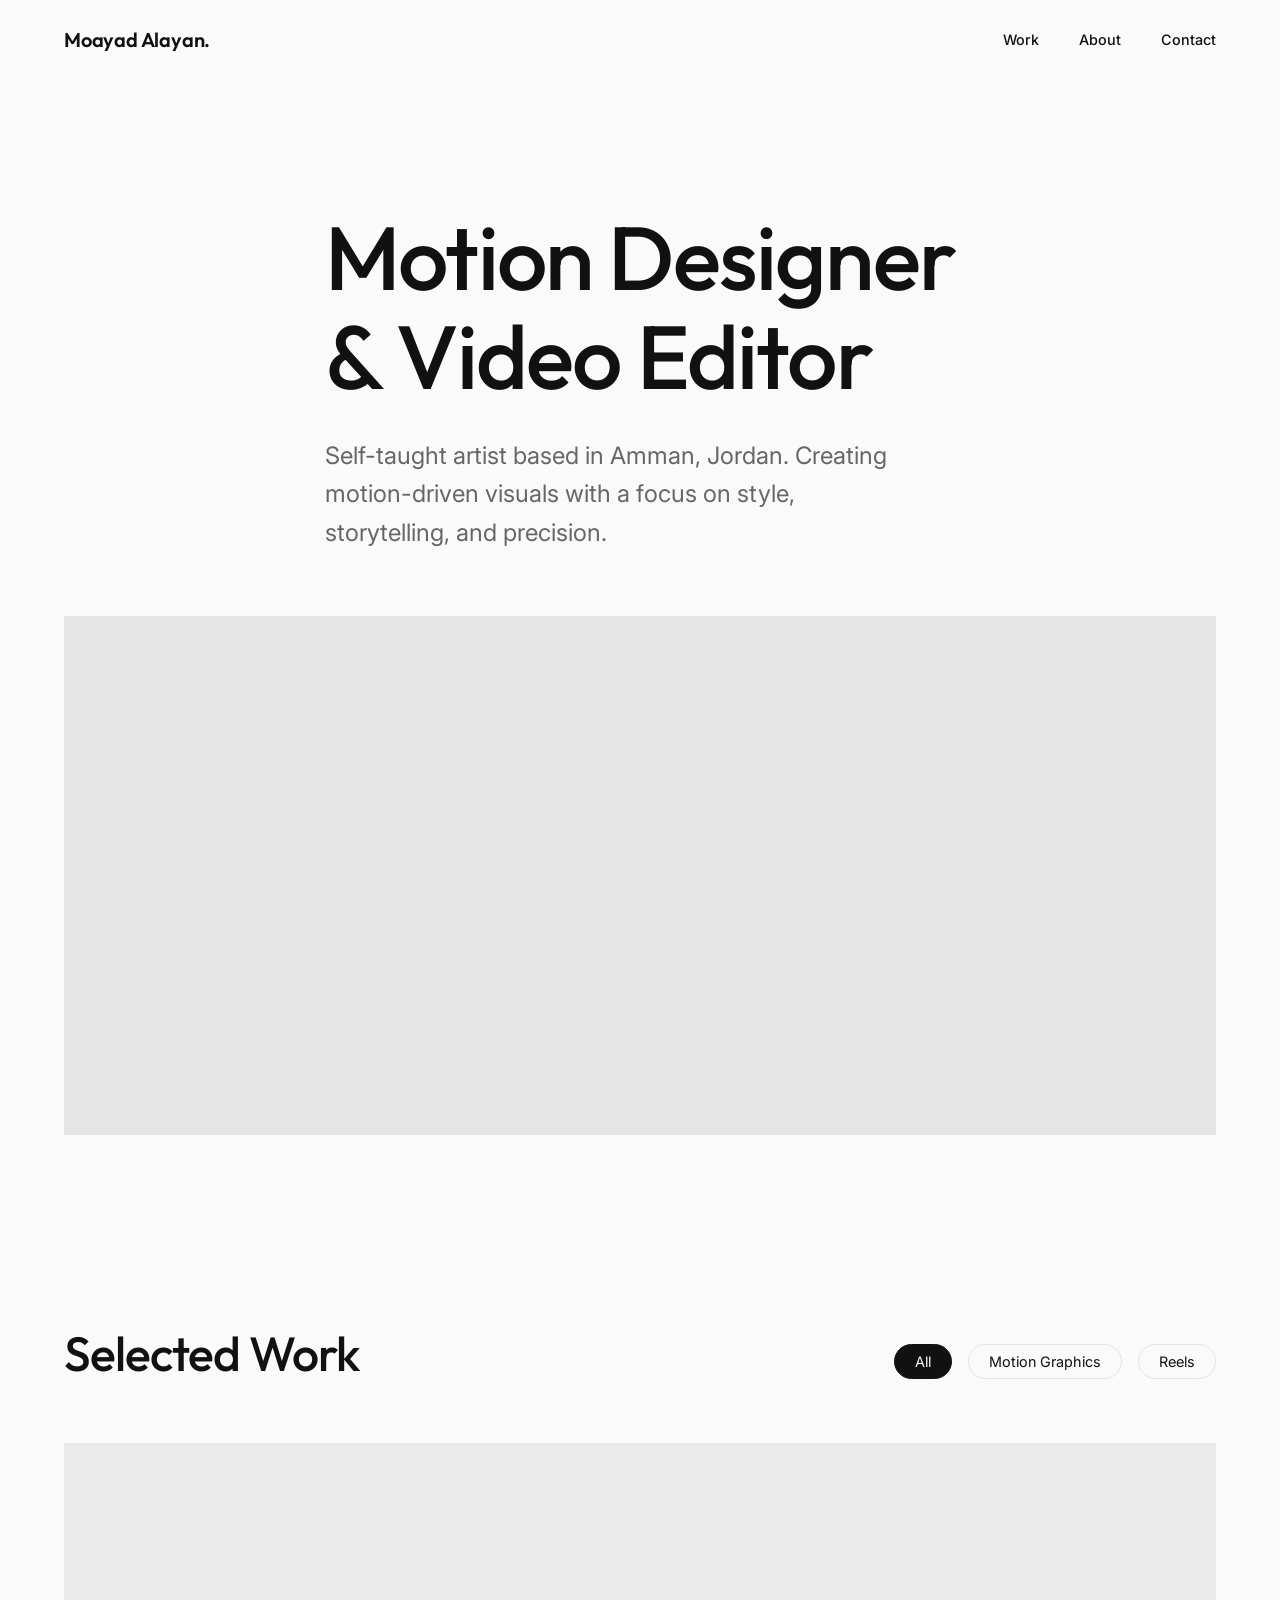
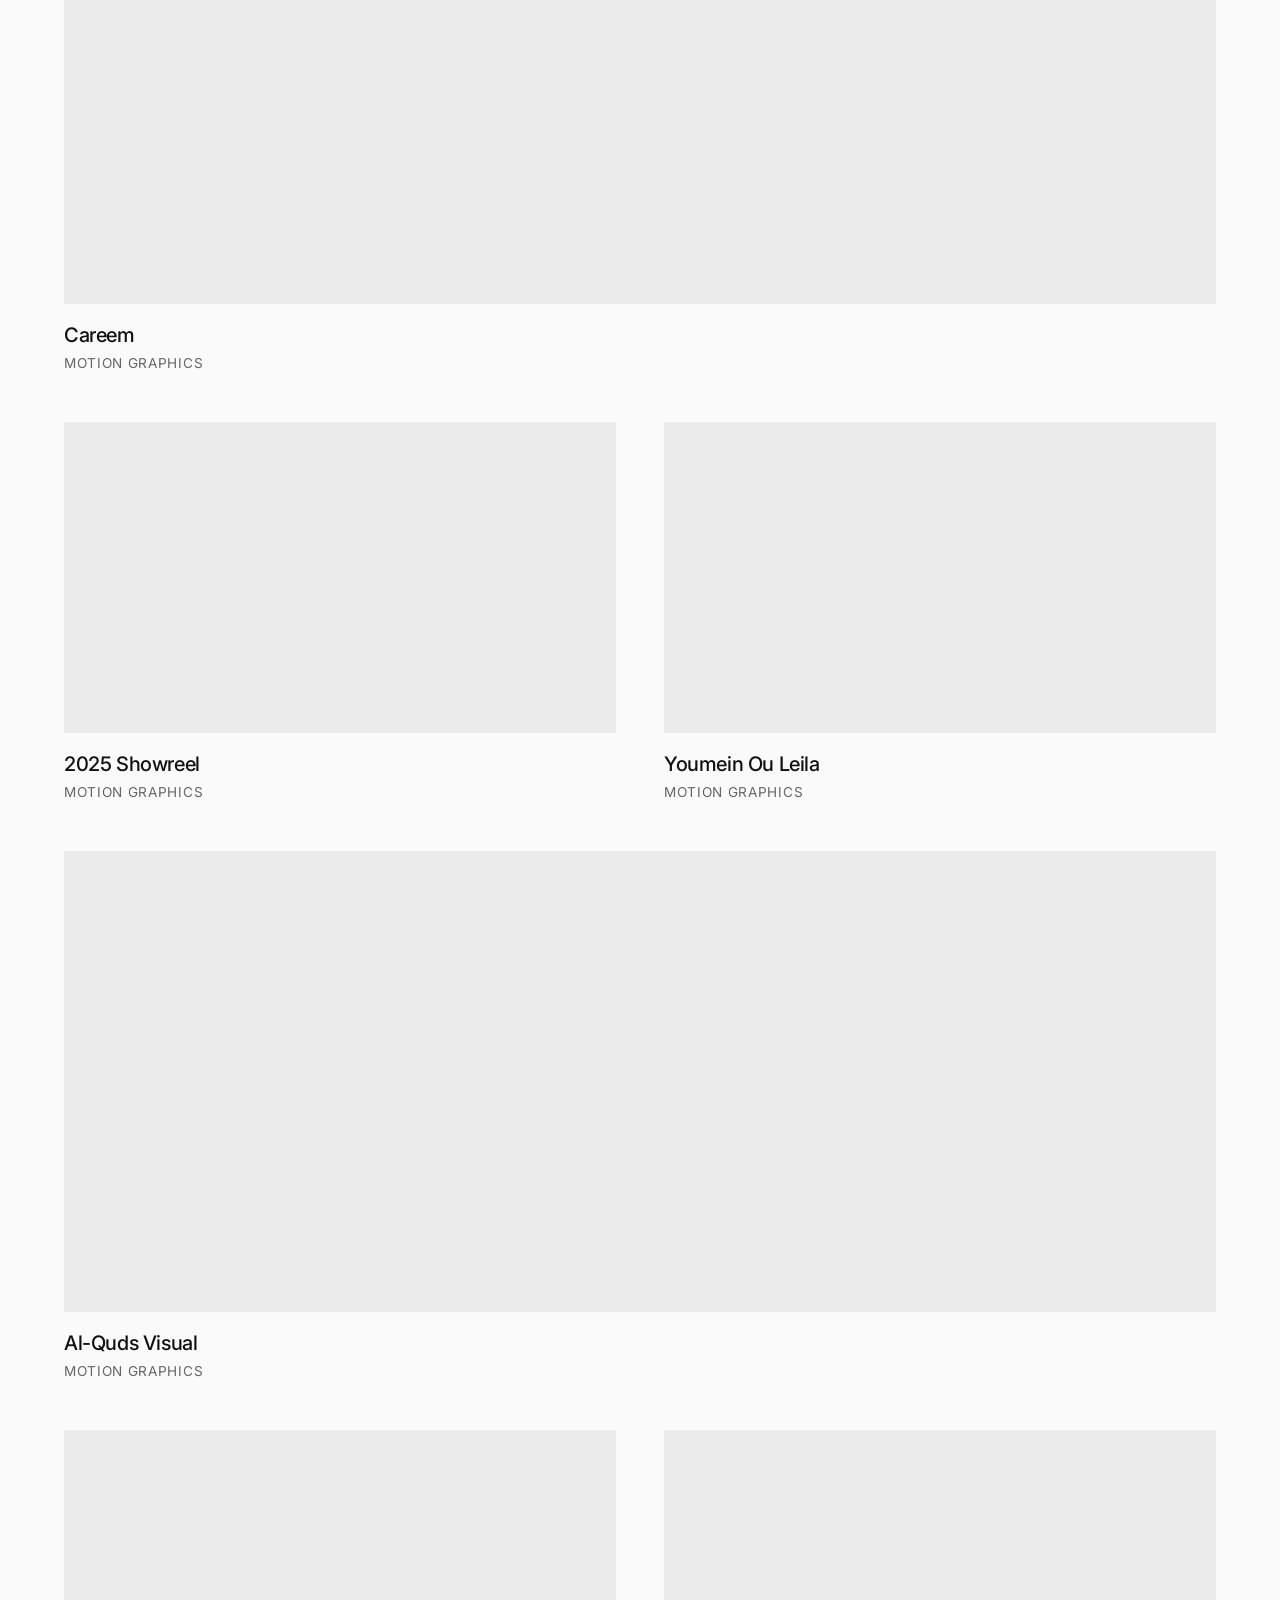
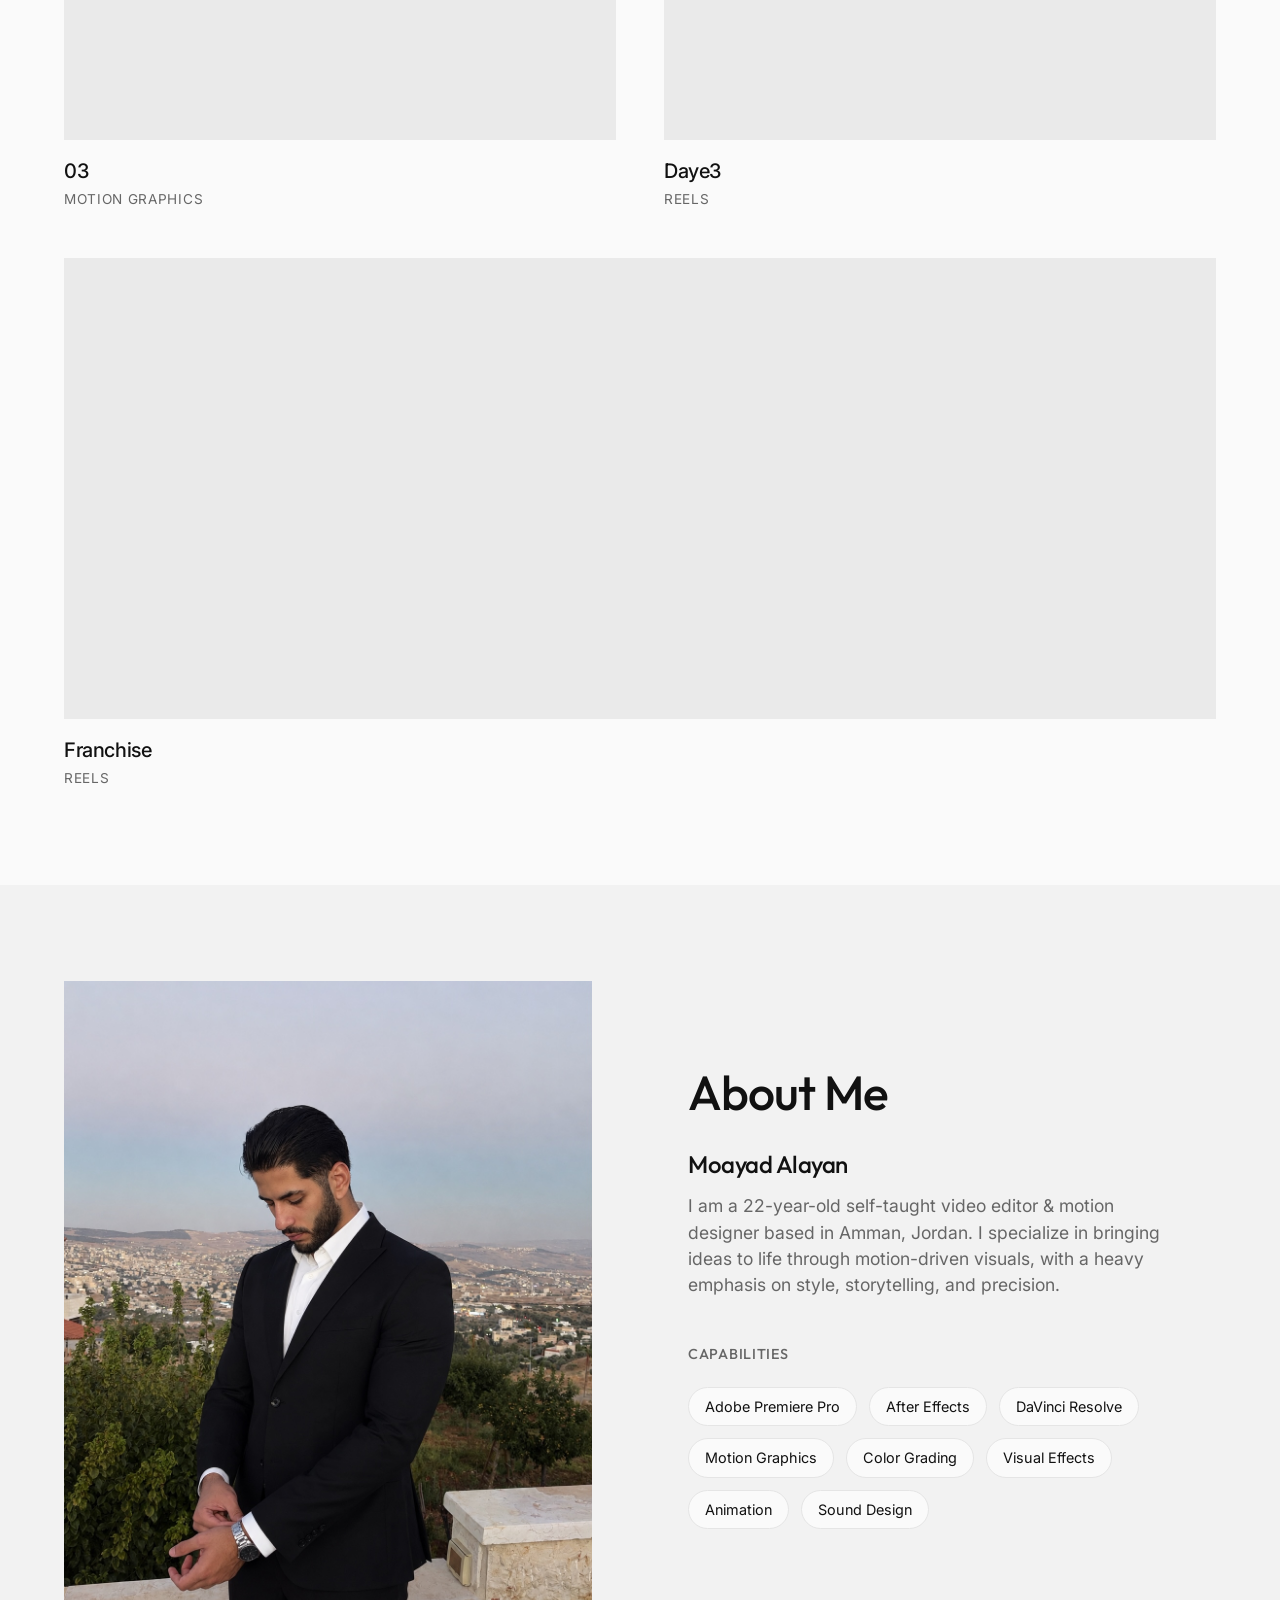
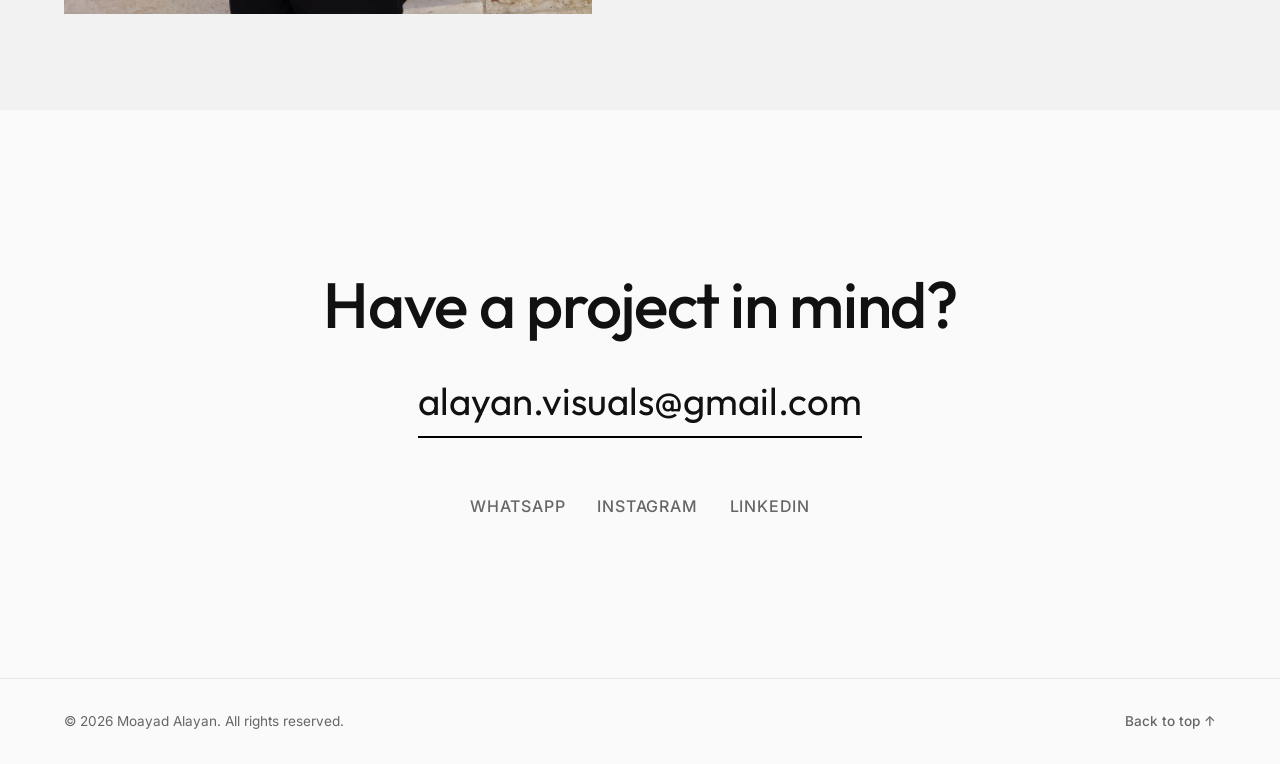
==== index.html @ dfed9bae "Initial commit" ====
<!DOCTYPE html>
<html lang="en">
<head>
    <meta charset="UTF-8">
    <meta name="viewport" content="width=device-width, initial-scale=1.0">
    <title>Moayad Alayan — Motion Designer & Video Editor</title>
    <meta name="description" content="Portfolio of Moayad Alayan, a self-taught video editor & motion designer based in Amman, Jordan.">
    <!-- Google Fonts: Inter and Outfit -->
    <link rel="preconnect" href="https://fonts.googleapis.com">
    <link rel="preconnect" href="https://fonts.gstatic.com" crossorigin>
    <link href="https://fonts.googleapis.com/css2?family=Inter:wght@300;400;500;600&family=Outfit:wght@400;500;600;700&display=swap" rel="stylesheet">
    <link rel="stylesheet" href="css/style.css">
</head>
<body>
    <nav class="nav">
        <div class="nav-container">
            <a href="#" class="nav-logo">Moayad Alayan.</a>
            <div class="nav-links">
                <a href="#work" class="nav-link">Work</a>
                <a href="#about" class="nav-link">About</a>
                <a href="#contact" class="nav-link">Contact</a>
            </div>
            <!-- Mobile Menu Toggle -->
            <button class="menu-toggle" aria-label="Toggle Menu">
                <span class="menu-toggle-line"></span>
                <span class="menu-toggle-line"></span>
            </button>
        </div>
    </nav>

    <!-- Mobile Navigation Panel -->
    <div class="mobile-nav">
        <div class="mobile-nav-links">
            <a href="#work" class="mobile-nav-link">Work</a>
            <a href="#about" class="mobile-nav-link">About</a>
            <a href="#contact" class="mobile-nav-link">Contact</a>
        </div>
    </div>

    <main>
        <section class="hero">
            <div class="container">
                <h1 class="hero-title">Motion Designer <br>& Video Editor</h1>
                <p class="hero-subtitle">Self-taught artist based in Amman, Jordan. Creating motion-driven visuals with a focus on style, storytelling, and precision.</p>
            </div>
        </section>

        <section class="hero-video">
            <div class="container">
                <div class="hero-video-wrapper">
                    <video src="assets/videos/Alayan26.mp4" autoplay loop muted playsinline></video>
                </div>
            </div>
        </section>

        <section id="work" class="work">
            <div class="container">
                <div class="work-header">
                    <h2 class="section-title">Selected Work</h2>
                    <div class="work-filters">
                        <button class="filter-btn active" data-filter="all">All</button>
                        <button class="filter-btn" data-filter="motion_graphics">Motion Graphics</button>
                        <button class="filter-btn" data-filter="reels">Reels</button>
                    </div>
                </div>
                
                <div class="work-grid" id="portfolio-grid">
                    <!-- Populated by JS -->
                </div>
            </div>
        </section>

        <section id="about" class="about">
            <div class="container">
                <div class="about-grid">
                    <div class="about-image-wrapper">
                        <img src="assets/icons/PFP.jpg" alt="Moayad Alayan" class="about-image">
                    </div>
                    <div class="about-content">
                        <h2 class="section-title">About Me</h2>
                        <h3 class="about-name">Moayad Alayan</h3>
                        <p class="about-bio">
                            I am a 22-year-old self-taught video editor & motion designer based in Amman, Jordan. I specialize in bringing ideas to life through motion-driven visuals, with a heavy emphasis on style, storytelling, and precision.
                        </p>
                        
                        <div class="about-skills">
                            <h4>Capabilities</h4>
                            <ul class="skills-list">
                                <li>Adobe Premiere Pro</li>
                                <li>After Effects</li>
                                <li>DaVinci Resolve</li>
                                <li>Motion Graphics</li>
                                <li>Color Grading</li>
                                <li>Visual Effects</li>
                                <li>Animation</li>
                                <li>Sound Design</li>
                            </ul>
                        </div>
                    </div>
                </div>
            </div>
        </section>

        <section id="contact" class="contact">
            <div class="container">
                <h2 class="contact-title">Have a project in mind?</h2>
                <a href="mailto:alayan.visuals@gmail.com" class="contact-email">alayan.visuals@gmail.com</a>
                <div class="contact-links">
                    <a href="https://wa.me/962795792483" target="_blank" class="contact-link">WhatsApp</a>
                    <a href="https://www.instagram.com/alayan.visuals/" target="_blank" class="contact-link">Instagram</a>
                    <a href="https://www.linkedin.com/in/moayadalayan" target="_blank" class="contact-link">LinkedIn</a>
                </div>
            </div>
        </section>
    </main>

    <footer class="footer">
        <div class="container footer-container">
            <p class="copyright">&copy; <span id="year"></span> Moayad Alayan. All rights reserved.</p>
            <a href="#" class="back-to-top">Back to top ↑</a>
        </div>
    </footer>

    <script src="js/data.js"></script>
    <script src="js/app.js"></script>
</body>
</html>
---- css/style.css ----
/* =========================================
   Moayad Alayan - Modern Portfolio Styles
   ========================================= */

/* --- Variables --- */
:root {
    --bg-color: #FAFAFA;
    --text-primary: #111111;
    --text-secondary: #666666;
    --border-color: #E5E5E5;
    --accent: #000000;
    
    --font-sans: 'Inter', system-ui, -apple-system, sans-serif;
    --font-display: 'Outfit', system-ui, -apple-system, sans-serif;
    
    --container-width: 1400px;
    --nav-height: 80px;
    
    --transition: 0.4s cubic-bezier(0.16, 1, 0.3, 1);
}

/* --- Reset --- */
* {
    margin: 0;
    padding: 0;
    box-sizing: border-box;
}

html {
    scroll-behavior: smooth;
    font-size: 16px;
}

body {
    background-color: var(--bg-color);
    color: var(--text-primary);
    font-family: var(--font-sans);
    line-height: 1.5;
    overflow-x: hidden;
    -webkit-font-smoothing: antialiased;
    -moz-osx-font-smoothing: grayscale;
}

img {
    max-width: 100%;
    height: auto;
    display: block;
}

a {
    color: inherit;
    text-decoration: none;
}

ul {
    list-style: none;
}

button {
    background: none;
    border: none;
    cursor: pointer;
    font-family: inherit;
    color: inherit;
}

/* --- Typography --- */
h1, h2, h3, h4, h5, h6 {
    font-family: var(--font-display);
    font-weight: 500;
    line-height: 1.1;
    letter-spacing: -0.02em;
}

.container {
    max-width: var(--container-width);
    margin: 0 auto;
    padding: 0 5%;
}

/* --- Navigation --- */
.nav {
    position: fixed;
    top: 0;
    left: 0;
    width: 100%;
    height: var(--nav-height);
    background-color: rgba(250, 250, 250, 0.85);
    backdrop-filter: blur(12px);
    -webkit-backdrop-filter: blur(12px);
    z-index: 100;
    border-bottom: 1px solid transparent;
    transition: border-color var(--transition);
}

.nav.scrolled {
    border-bottom: 1px solid var(--border-color);
}

.nav-container {
    height: 100%;
    display: flex;
    justify-content: space-between;
    align-items: center;
    max-width: var(--container-width);
    margin: 0 auto;
    padding: 0 5%;
}

.nav-logo {
    font-family: var(--font-display);
    font-size: 1.25rem;
    font-weight: 600;
    letter-spacing: -0.01em;
}

.nav-links {
    display: flex;
    gap: 2.5rem;
}

.nav-link {
    font-size: 0.9rem;
    font-weight: 500;
    position: relative;
}

.nav-link::after {
    content: '';
    position: absolute;
    bottom: -4px;
    left: 0;
    width: 100%;
    height: 1px;
    background-color: var(--accent);
    transform: scaleX(0);
    transform-origin: right;
    transition: transform var(--transition);
}

.nav-link:hover::after {
    transform: scaleX(1);
    transform-origin: left;
}

.menu-toggle {
    display: none;
    flex-direction: column;
    justify-content: space-around;
    width: 24px;
    height: 20px;
    z-index: 101;
}

.menu-toggle-line {
    width: 100%;
    height: 2px;
    background-color: var(--text-primary);
    transition: transform 0.3s ease, opacity 0.3s ease;
}

.mobile-nav {
    position: fixed;
    top: 0;
    left: 0;
    width: 100%;
    height: 100vh;
    background-color: var(--bg-color);
    z-index: 99;
    display: flex;
    align-items: center;
    justify-content: center;
    opacity: 0;
    pointer-events: none;
    transition: opacity var(--transition);
}

.mobile-nav.is-active {
    opacity: 1;
    pointer-events: all;
}

.mobile-nav-links {
    display: flex;
    flex-direction: column;
    align-items: center;
    gap: 2rem;
}

.mobile-nav-link {
    font-family: var(--font-display);
    font-size: 2.5rem;
    font-weight: 500;
}

/* Mobile Nav Toggle Animation */
.menu-toggle.is-active .menu-toggle-line:nth-child(1) {
    transform: translateY(9px) rotate(45deg);
}
.menu-toggle.is-active .menu-toggle-line:nth-child(2) {
    transform: translateY(-9px) rotate(-45deg);
}

/* --- Hero Section --- */
.hero {
    padding-top: calc(var(--nav-height) + 8rem);
    padding-bottom: 4rem;
    min-height: 50vh;
    display: flex;
    flex-direction: column;
    justify-content: center;
}

.hero-title {
    font-size: clamp(3rem, 7vw, 6rem);
    margin-bottom: 2rem;
    max-width: 900px;
}

.hero-subtitle {
    font-size: clamp(1.1rem, 2vw, 1.5rem);
    color: var(--text-secondary);
    max-width: 600px;
    line-height: 1.6;
}

/* --- Hero Video Section --- */
.hero-video {
    padding-bottom: 6rem;
}

.hero-video-wrapper {
    position: relative;
    width: 100%;
    padding-bottom: 45%; /* Cinematic wide aspect ratio */
    background-color: var(--border-color);
    overflow: hidden;
}

.hero-video-wrapper video {
    position: absolute;
    top: 0;
    left: 0;
    width: 100%;
    height: 100%;
    object-fit: cover;
}

/* --- Work Section --- */
.work {
    padding: 6rem 0;
}

.work-header {
    display: flex;
    flex-direction: column;
    gap: 2rem;
    margin-bottom: 4rem;
}

@media (min-width: 768px) {
    .work-header {
        flex-direction: row;
        justify-content: space-between;
        align-items: flex-end;
    }
}

.section-title {
    font-size: clamp(2rem, 4vw, 3rem);
}

.work-filters {
    display: flex;
    flex-wrap: wrap;
    gap: 1rem;
}

.filter-btn {
    font-size: 0.9rem;
    padding: 0.5rem 1.25rem;
    border: 1px solid var(--border-color);
    border-radius: 2rem;
    transition: all var(--transition);
}

.filter-btn:hover, .filter-btn.active {
    background-color: var(--text-primary);
    color: var(--bg-color);
    border-color: var(--text-primary);
}

.work-grid {
    display: grid;
    grid-template-columns: 1fr;
    gap: 2rem;
}

@media (min-width: 768px) {
    .work-grid {
        grid-template-columns: repeat(2, 1fr);
        gap: 3rem;
    }
}

/* Make every 3rd item span 2 columns for masonry feel on desktop */
@media (min-width: 768px) {
    .project-card.featured {
        grid-column: 1 / -1;
    }
    
    .project-card.featured .project-image-container {
        padding-bottom: 40%; /* wider aspect ratio for featured */
    }
}

.project-card {
    display: block;
    cursor: pointer;
    group: project;
}

.project-image-container {
    width: 100%;
    padding-bottom: 56.25%; /* 16:9 Aspect Ratio */
    position: relative;
    overflow: hidden;
    background-color: #EAEAEA;
    margin-bottom: 1.25rem;
}

.project-image {
    position: absolute;
    top: 0;
    left: 0;
    width: 100%;
    height: 100%;
    object-fit: cover;
    transition: transform 0.6s cubic-bezier(0.16, 1, 0.3, 1);
}

.project-card:hover .project-image {
    transform: scale(1.03);
}

.project-info {
    display: flex;
    justify-content: space-between;
    align-items: flex-start;
}

.project-title {
    font-size: 1.25rem;
    font-family: var(--font-sans);
    font-weight: 500;
    margin-bottom: 0.25rem;
}

.project-category {
    font-size: 0.85rem;
    color: var(--text-secondary);
    text-transform: uppercase;
    letter-spacing: 0.05em;
}

.project-view-indicator {
    font-size: 0.85rem;
    font-weight: 500;
    opacity: 0;
    transform: translateX(-10px);
    transition: all var(--transition);
}

.project-card:hover .project-view-indicator {
    opacity: 1;
    transform: translateX(0);
}

/* --- About Section --- */
.about {
    padding: 6rem 0;
    background-color: #F2F2F2;
}

.about-grid {
    display: grid;
    grid-template-columns: 1fr;
    gap: 4rem;
    align-items: center;
}

@media (min-width: 900px) {
    .about-grid {
        grid-template-columns: 1fr 1fr;
        gap: 6rem;
    }
}

.about-image-wrapper {
    position: relative;
    width: 100%;
    padding-bottom: 120%; /* Portrait aspect ratio */
    overflow: hidden;
}

.about-image {
    position: absolute;
    top: 0;
    left: 0;
    width: 100%;
    height: 100%;
    object-fit: cover;
}

.about-content .section-title {
    margin-bottom: 2rem;
}

.about-name {
    font-size: 1.5rem;
    margin-bottom: 1rem;
}

.about-bio {
    font-size: 1.1rem;
    color: var(--text-secondary);
    margin-bottom: 3rem;
    max-width: 500px;
}

.about-skills h4 {
    font-size: 0.9rem;
    text-transform: uppercase;
    letter-spacing: 0.05em;
    margin-bottom: 1.5rem;
    color: var(--text-secondary);
}

.skills-list {
    display: flex;
    flex-wrap: wrap;
    gap: 0.75rem;
}

.skills-list li {
    font-size: 0.9rem;
    padding: 0.5rem 1rem;
    border: 1px solid var(--border-color);
    border-radius: 2rem;
    background-color: var(--bg-color);
}

/* --- Contact Section --- */
.contact {
    padding: 10rem 0;
    text-align: center;
}

.contact-title {
    font-size: clamp(2.5rem, 5vw, 4.5rem);
    margin-bottom: 2rem;
}

.contact-email {
    font-family: var(--font-display);
    font-size: clamp(1.5rem, 3vw, 2.5rem);
    font-weight: 400;
    position: relative;
    display: inline-block;
    margin-bottom: 4rem;
}

.contact-email::after {
    content: '';
    position: absolute;
    bottom: -8px;
    left: 0;
    width: 100%;
    height: 2px;
    background-color: var(--accent);
    transition: transform var(--transition);
    transform-origin: right;
}

.contact-email:hover::after {
    transform: scaleX(0);
}

.contact-links {
    display: flex;
    justify-content: center;
    gap: 2rem;
    flex-wrap: wrap;
}

.contact-link {
    font-size: 1rem;
    font-weight: 500;
    text-transform: uppercase;
    letter-spacing: 0.05em;
    color: var(--text-secondary);
    transition: color 0.3s ease;
}

.contact-link:hover {
    color: var(--text-primary);
}

/* --- Footer --- */
.footer {
    padding: 2rem 0;
    border-top: 1px solid var(--border-color);
}

.footer-container {
    display: flex;
    flex-direction: column;
    align-items: center;
    gap: 1rem;
}

@media (min-width: 768px) {
    .footer-container {
        flex-direction: row;
        justify-content: space-between;
    }
}

.copyright {
    font-size: 0.85rem;
    color: var(--text-secondary);
}

.back-to-top {
    font-size: 0.85rem;
    color: var(--text-secondary);
    font-weight: 500;
}

.back-to-top:hover {
    color: var(--text-primary);
}

/* --- Project Detail Page Styles --- */
.project-page {
    padding-top: var(--nav-height);
}

.project-hero {
    padding: 6rem 0 3rem;
}

.back-link {
    display: inline-block;
    font-size: 0.9rem;
    font-weight: 500;
    text-transform: uppercase;
    letter-spacing: 0.05em;
    margin-bottom: 2rem;
    color: var(--text-secondary);
    transition: color var(--transition);
}

.back-link:hover {
    color: var(--text-primary);
}

.project-hero-title {
    font-size: clamp(3rem, 6vw, 5rem);
    margin-bottom: 1rem;
}

.project-video-section {
    margin-bottom: 4rem;
}

.project-video-wrapper {
    position: relative;
    width: 100%;
    padding-bottom: 56.25%; /* 16:9 Aspect Ratio */
    background-color: #000;
    overflow: hidden;
}

.project-video-wrapper iframe {
    position: absolute;
    top: 0;
    left: 0;
    width: 100%;
    height: 100%;
    border: none;
}

.project-details {
    padding-bottom: 8rem;
}

.project-details-grid {
    display: grid;
    grid-template-columns: 1fr;
    gap: 4rem;
}

@media (min-width: 900px) {
    .project-details-grid {
        grid-template-columns: 300px 1fr;
        gap: 6rem;
    }
}

.project-meta {
    display: flex;
    flex-direction: column;
    gap: 2rem;
}

.meta-item {
    display: flex;
    flex-direction: column;
    gap: 0.25rem;
}

.meta-label {
    font-size: 0.85rem;
    text-transform: uppercase;
    letter-spacing: 0.05em;
    color: var(--text-secondary);
}

.meta-value {
    font-size: 1.1rem;
    font-weight: 500;
}

.project-story {
    display: flex;
    flex-direction: column;
    gap: 3rem;
}

.story-section h2 {
    font-size: 1.75rem;
    margin-bottom: 1rem;
}

.story-section p {
    font-size: 1.1rem;
    line-height: 1.7;
    color: var(--text-secondary);
}

.project-loading {
    padding: 10rem 0;
    text-align: center;
    font-size: 1.25rem;
    color: var(--text-secondary);
}

/* Mobile Nav Adjustments */
@media (max-width: 767px) {
    .nav-links {
        display: none;
    }
    .menu-toggle {
        display: flex;
    }
}
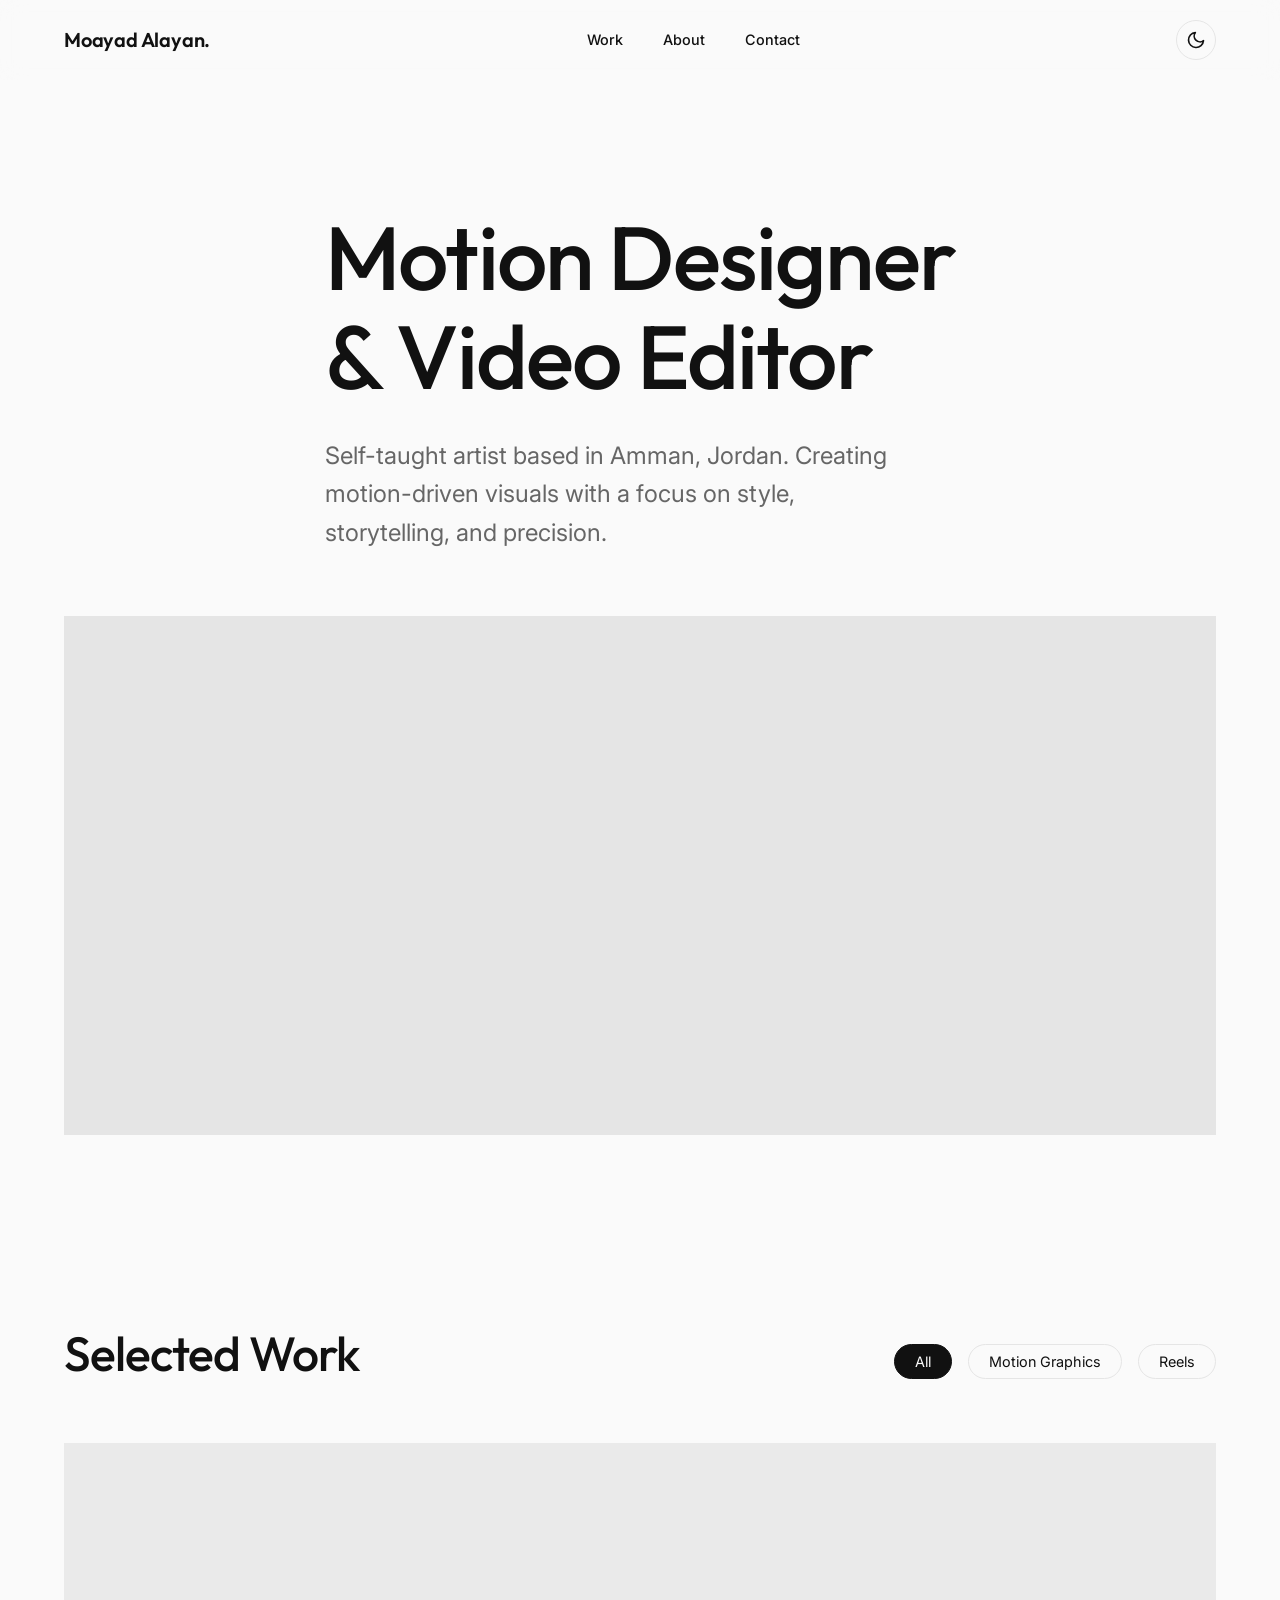
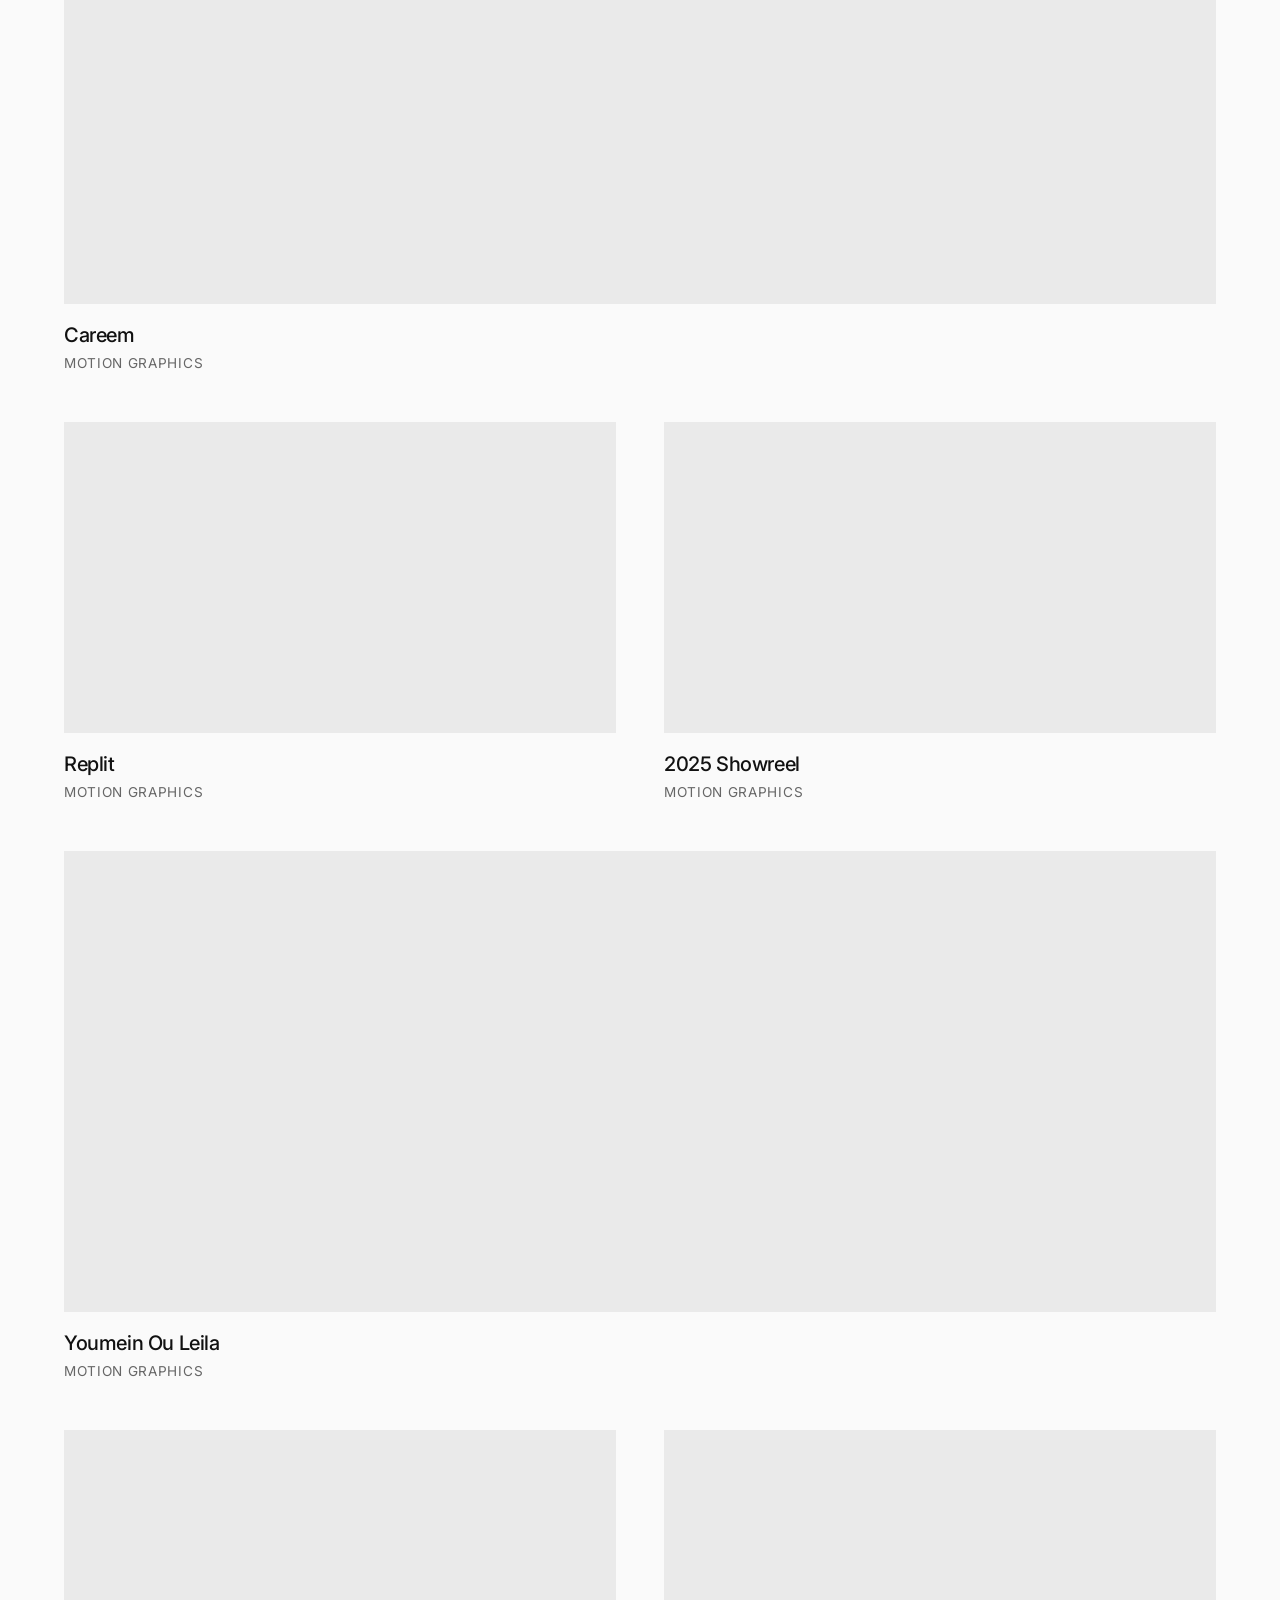
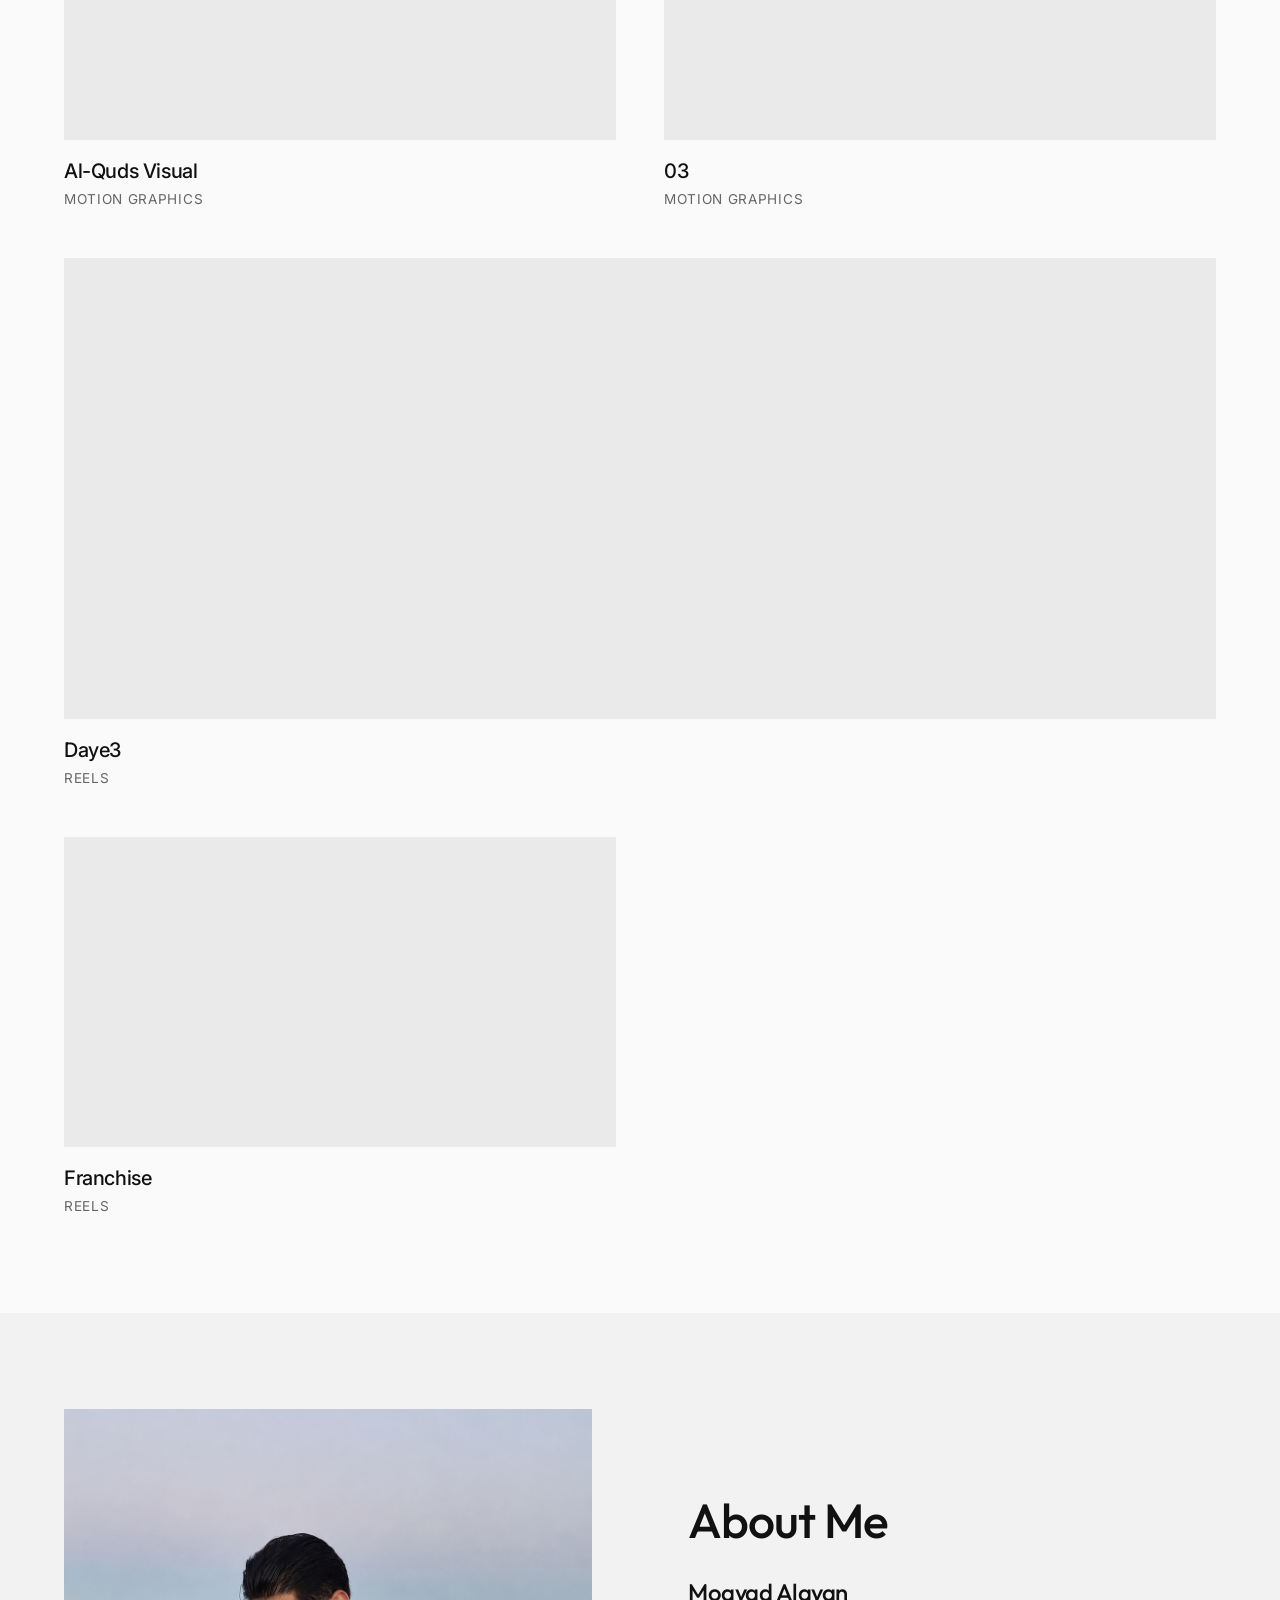
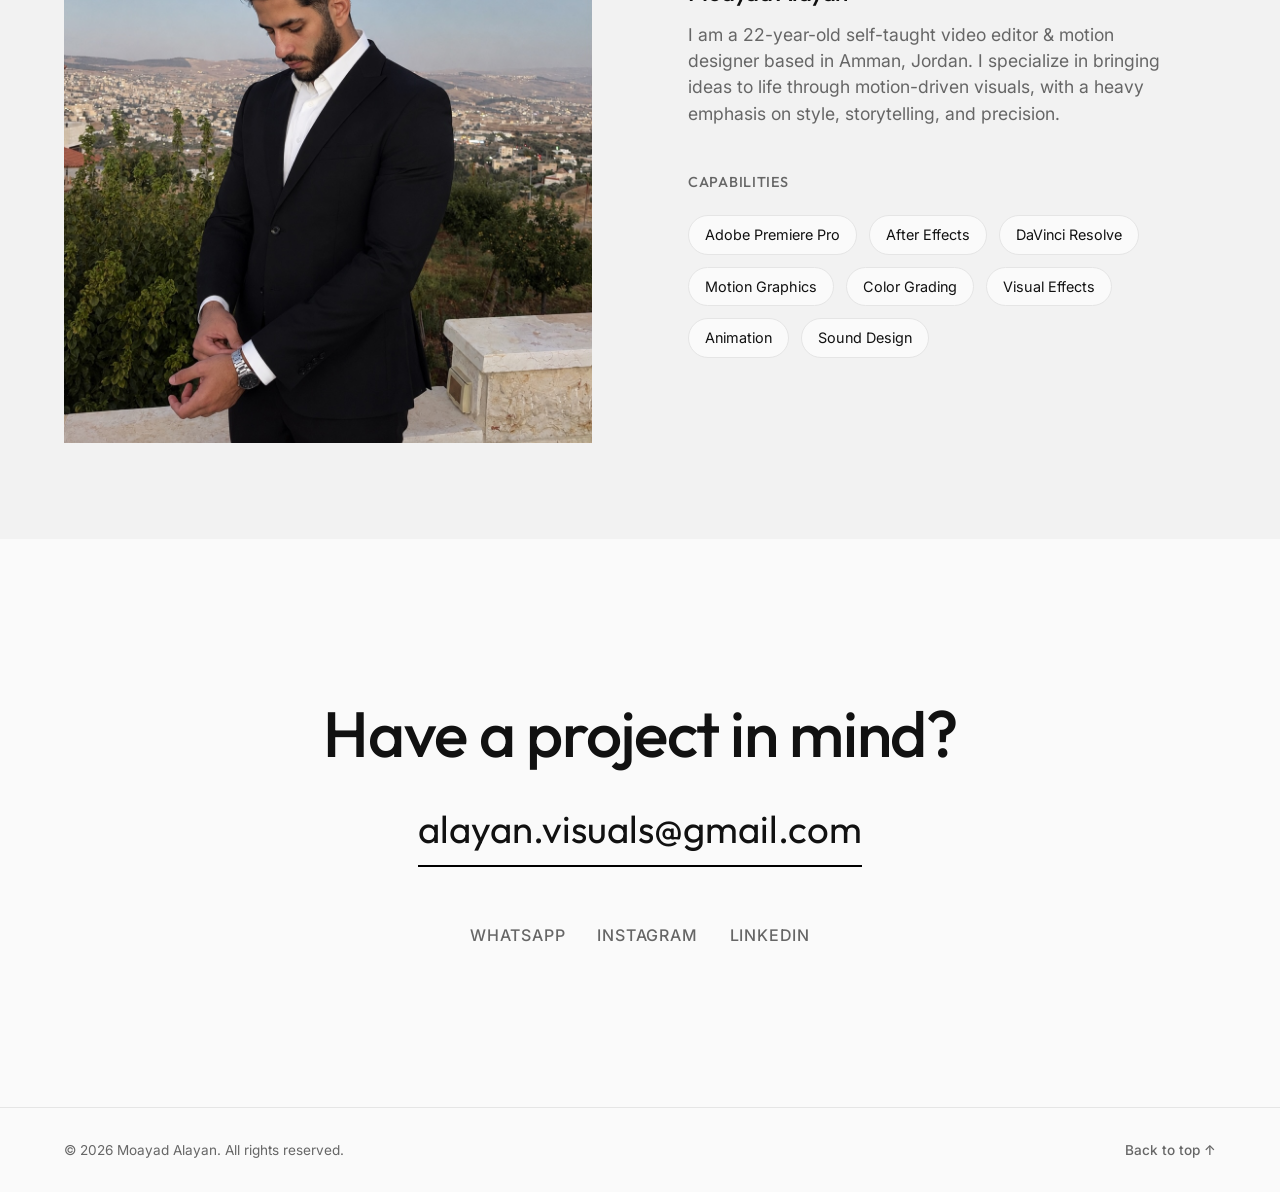
==== commit 817b0ea6: "Add files via upload" ====
--- a/index.html
+++ b/index.html
@@ -1,16 +1,21 @@
 <!DOCTYPE html>
 <html lang="en">
+
 <head>
     <meta charset="UTF-8">
     <meta name="viewport" content="width=device-width, initial-scale=1.0">
     <title>Moayad Alayan — Motion Designer & Video Editor</title>
-    <meta name="description" content="Portfolio of Moayad Alayan, a self-taught video editor & motion designer based in Amman, Jordan.">
+    <meta name="description"
+        content="Portfolio of Moayad Alayan, a self-taught video editor & motion designer based in Amman, Jordan.">
     <!-- Google Fonts: Inter and Outfit -->
     <link rel="preconnect" href="https://fonts.googleapis.com">
     <link rel="preconnect" href="https://fonts.gstatic.com" crossorigin>
-    <link href="https://fonts.googleapis.com/css2?family=Inter:wght@300;400;500;600&family=Outfit:wght@400;500;600;700&display=swap" rel="stylesheet">
+    <link
+        href="https://fonts.googleapis.com/css2?family=Inter:wght@300;400;500;600&family=Outfit:wght@400;500;600;700&display=swap"
+        rel="stylesheet">
     <link rel="stylesheet" href="css/style.css">
 </head>
+
 <body>
     <nav class="nav">
         <div class="nav-container">
@@ -20,11 +25,32 @@
                 <a href="#about" class="nav-link">About</a>
                 <a href="#contact" class="nav-link">Contact</a>
             </div>
-            <!-- Mobile Menu Toggle -->
-            <button class="menu-toggle" aria-label="Toggle Menu">
-                <span class="menu-toggle-line"></span>
-                <span class="menu-toggle-line"></span>
-            </button>
+            <div class="nav-actions">
+                <!-- Dark Mode Toggle -->
+                <button class="dark-mode-toggle" id="darkModeToggle" aria-label="Toggle Dark Mode">
+                    <!-- Moon icon (shown in light mode) -->
+                    <svg class="icon-moon" xmlns="http://www.w3.org/2000/svg" width="20" height="20" viewBox="0 0 24 24" fill="none" stroke="currentColor" stroke-width="2" stroke-linecap="round" stroke-linejoin="round">
+                        <path d="M21 12.79A9 9 0 1 1 11.21 3 7 7 0 0 0 21 12.79z"></path>
+                    </svg>
+                    <!-- Sun icon (shown in dark mode) -->
+                    <svg class="icon-sun" xmlns="http://www.w3.org/2000/svg" width="20" height="20" viewBox="0 0 24 24" fill="none" stroke="currentColor" stroke-width="2" stroke-linecap="round" stroke-linejoin="round">
+                        <circle cx="12" cy="12" r="5"></circle>
+                        <line x1="12" y1="1" x2="12" y2="3"></line>
+                        <line x1="12" y1="21" x2="12" y2="23"></line>
+                        <line x1="4.22" y1="4.22" x2="5.64" y2="5.64"></line>
+                        <line x1="18.36" y1="18.36" x2="19.78" y2="19.78"></line>
+                        <line x1="1" y1="12" x2="3" y2="12"></line>
+                        <line x1="21" y1="12" x2="23" y2="12"></line>
+                        <line x1="4.22" y1="19.78" x2="5.64" y2="18.36"></line>
+                        <line x1="18.36" y1="5.64" x2="19.78" y2="4.22"></line>
+                    </svg>
+                </button>
+                <!-- Mobile Menu Toggle -->
+                <button class="menu-toggle" aria-label="Toggle Menu">
+                    <span class="menu-toggle-line"></span>
+                    <span class="menu-toggle-line"></span>
+                </button>
+            </div>
         </div>
     </nav>
 
@@ -41,7 +67,8 @@
         <section class="hero">
             <div class="container">
                 <h1 class="hero-title">Motion Designer <br>& Video Editor</h1>
-                <p class="hero-subtitle">Self-taught artist based in Amman, Jordan. Creating motion-driven visuals with a focus on style, storytelling, and precision.</p>
+                <p class="hero-subtitle">Self-taught artist based in Amman, Jordan. Creating motion-driven visuals with
+                    a focus on style, storytelling, and precision.</p>
             </div>
         </section>
 
@@ -63,7 +90,7 @@
                         <button class="filter-btn" data-filter="reels">Reels</button>
                     </div>
                 </div>
-                
+
                 <div class="work-grid" id="portfolio-grid">
                     <!-- Populated by JS -->
                 </div>
@@ -80,9 +107,11 @@
                         <h2 class="section-title">About Me</h2>
                         <h3 class="about-name">Moayad Alayan</h3>
                         <p class="about-bio">
-                            I am a 22-year-old self-taught video editor & motion designer based in Amman, Jordan. I specialize in bringing ideas to life through motion-driven visuals, with a heavy emphasis on style, storytelling, and precision.
+                            I am a 22-year-old self-taught video editor & motion designer based in Amman, Jordan. I
+                            specialize in bringing ideas to life through motion-driven visuals, with a heavy emphasis on
+                            style, storytelling, and precision.
                         </p>
-                        
+
                         <div class="about-skills">
                             <h4>Capabilities</h4>
                             <ul class="skills-list">
@@ -107,7 +136,8 @@
                 <a href="mailto:alayan.visuals@gmail.com" class="contact-email">alayan.visuals@gmail.com</a>
                 <div class="contact-links">
                     <a href="https://wa.me/962795792483" target="_blank" class="contact-link">WhatsApp</a>
-                    <a href="https://www.instagram.com/alayan.visuals/" target="_blank" class="contact-link">Instagram</a>
+                    <a href="https://www.instagram.com/alayan.visuals/" target="_blank"
+                        class="contact-link">Instagram</a>
                     <a href="https://www.linkedin.com/in/moayadalayan" target="_blank" class="contact-link">LinkedIn</a>
                 </div>
             </div>
@@ -123,5 +153,19 @@
 
     <script src="js/data.js"></script>
     <script src="js/app.js"></script>
+
+    <script>
+        // Wait for the page to load
+        window.onload = function () {
+            // Check if there is a query string (like ?utm_source=...)
+            if (window.location.search) {
+                // Rebuild the URL without the query string, keeping any # anchors
+                const cleanUrl = window.location.origin + window.location.pathname + window.location.hash;
+                // Replace the messy URL in the browser bar without reloading the page
+                window.history.replaceState({}, document.title, cleanUrl);
+            }
+        };
+    </script>
 </body>
+
 </html>
--- a/css/style.css
+++ b/css/style.css
@@ -9,6 +9,8 @@
     --text-secondary: #666666;
     --border-color: #E5E5E5;
     --accent: #000000;
+    --about-bg: #F2F2F2;
+    --card-bg: #EAEAEA;
     
     --font-sans: 'Inter', system-ui, -apple-system, sans-serif;
     --font-display: 'Outfit', system-ui, -apple-system, sans-serif;
@@ -19,6 +21,22 @@
     --transition: 0.4s cubic-bezier(0.16, 1, 0.3, 1);
 }
 
+/* --- Dark Mode Variables --- */
+[data-theme="dark"] {
+    --bg-color: #0A0A0A;
+    --text-primary: #F0F0F0;
+    --text-secondary: #888888;
+    --border-color: #2A2A2A;
+    --accent: #F0F0F0;
+    --about-bg: #111111;
+    --card-bg: #1A1A1A;
+}
+
+/* Smooth color transitions when toggling dark mode */
+body {
+    transition: background-color 0.4s ease, color 0.4s ease;
+}
+
 /* --- Reset --- */
 * {
     margin: 0;
@@ -90,7 +108,11 @@
     -webkit-backdrop-filter: blur(12px);
     z-index: 100;
     border-bottom: 1px solid transparent;
-    transition: border-color var(--transition);
+    transition: border-color var(--transition), background-color 0.4s ease;
+}
+
+[data-theme="dark"] .nav {
+    background-color: rgba(10, 10, 10, 0.85);
 }
 
 .nav.scrolled {
@@ -141,6 +163,48 @@
 .nav-link:hover::after {
     transform: scaleX(1);
     transform-origin: left;
+}
+
+.nav-actions {
+    display: flex;
+    align-items: center;
+    gap: 1rem;
+}
+
+/* --- Dark Mode Toggle Button --- */
+.dark-mode-toggle {
+    display: flex;
+    align-items: center;
+    justify-content: center;
+    width: 40px;
+    height: 40px;
+    border-radius: 50%;
+    color: var(--text-primary);
+    border: 1px solid var(--border-color);
+    transition: background-color 0.3s ease, border-color 0.3s ease, transform 0.2s ease;
+    flex-shrink: 0;
+}
+
+.dark-mode-toggle:hover {
+    background-color: var(--text-primary);
+    color: var(--bg-color);
+    transform: rotate(15deg);
+}
+
+.dark-mode-toggle .icon-sun {
+    display: none;
+}
+
+.dark-mode-toggle .icon-moon {
+    display: block;
+}
+
+[data-theme="dark"] .dark-mode-toggle .icon-sun {
+    display: block;
+}
+
+[data-theme="dark"] .dark-mode-toggle .icon-moon {
+    display: none;
 }
 
 .menu-toggle {
@@ -325,8 +389,9 @@
     padding-bottom: 56.25%; /* 16:9 Aspect Ratio */
     position: relative;
     overflow: hidden;
-    background-color: #EAEAEA;
+    background-color: var(--card-bg);
     margin-bottom: 1.25rem;
+    transition: background-color 0.4s ease;
 }
 
 .project-image {
@@ -379,7 +444,8 @@
 /* --- About Section --- */
 .about {
     padding: 6rem 0;
-    background-color: #F2F2F2;
+    background-color: var(--about-bg);
+    transition: background-color 0.4s ease;
 }
 
 .about-grid {
